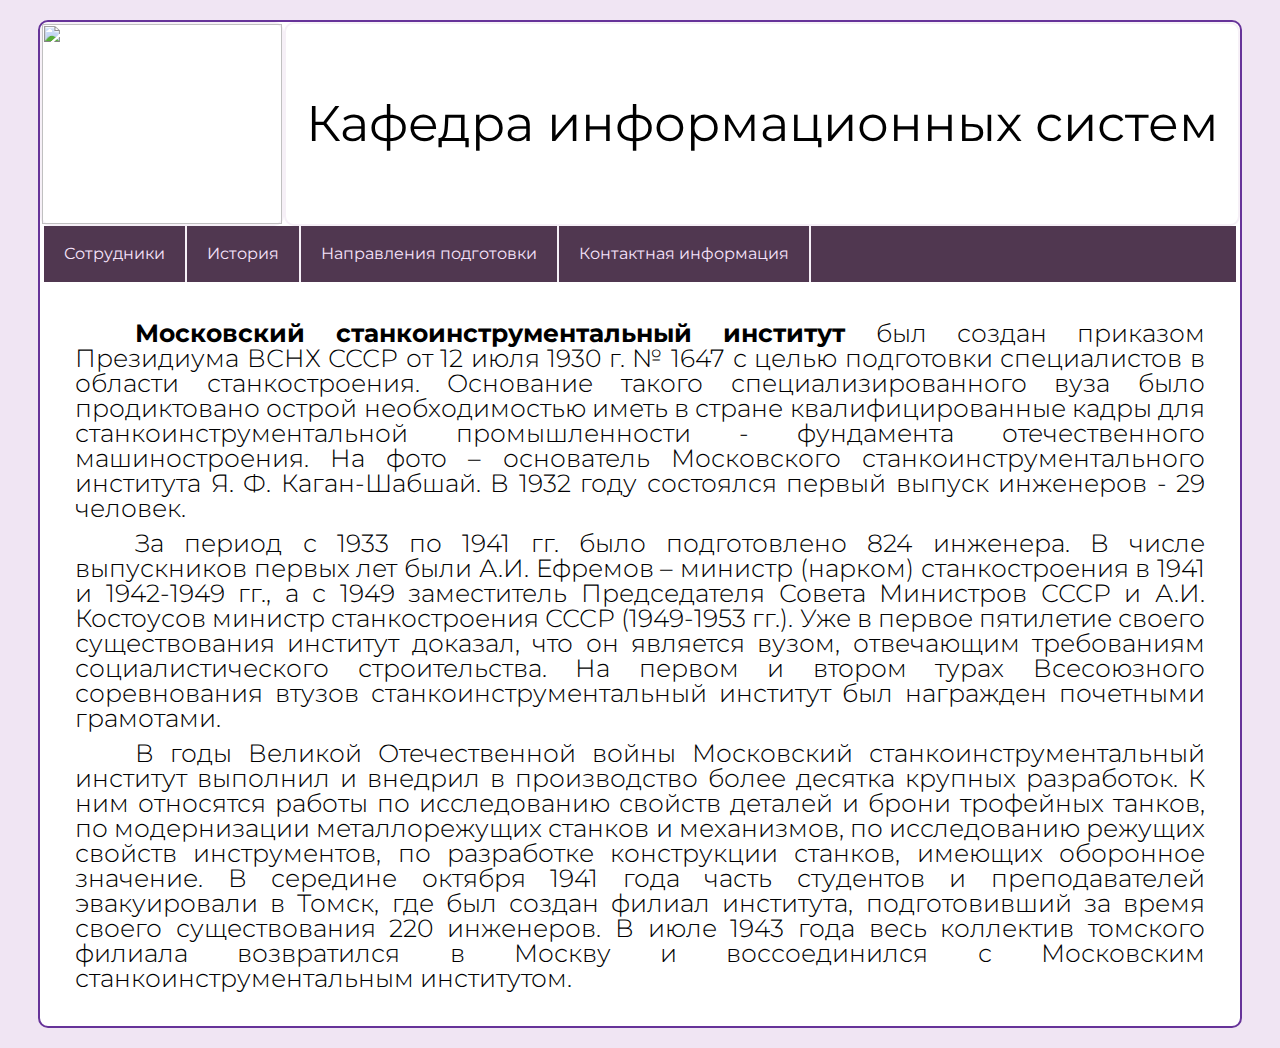
==== History.html @ eda17f88 "May" ====
<!DOCTYPE html>
<html lang="en">
<head>
    <meta charset="UTF-8">
    <meta http-equiv="X-UA-Compatible" content="IE=edge">
    <meta name="viewport" content="width=device-width, initial-scale=1.0">
    <title>КафедраИС</title> <! Название -->
    <link rel="stylesheet" href="reset.css"> <! Подключение стиля -->
    <link rel="stylesheet" href="style.css"> <! Подключение стиля -->
</head>
<body>
    <div class="container">
        <div class="header">
            <div class="Kartinka">
                <a href="https://stankin.ru/"><img src="https://stankin.ru/sys/img/logo_ru.svg" height="200" width="240" >   </a>
            </div>
            <div class="Tekst">
                <h1>Кафедра информационных систем</h1>
            </div>
        </div>
        <div class="Nav">
            <ul>
                <li><a href="index.html">Сотрудники</a></li>
                <li><a href="History.html">История</a></li>
                <li><a href="Napravleniya.html">Направления подготовки</a></li>
                <li><a href="Kontakti.html">Контактная информация</a></li>
            </ul>
        </div>
        <div class="cw">
            <div class="history">
                <P><b>Московский станкоинструментальный институт</b> был создан приказом Президиума ВСНХ СССР от 12 июля 1930 г. № 1647 с целью подготовки специалистов в области станкостроения. Основание такого специализированного вуза было продиктовано острой необходимостью иметь в стране квалифицированные кадры для станкоинструментальной промышленности - фундамента отечественного машиностроения. На фото – основатель Московского станкоинструментального института Я. Ф. Каган-Шабшай.
                В 1932 году состоялся первый выпуск инженеров - 29 человек.</P>
                <P>За период с 1933 по 1941 гг. было подготовлено 824 инженера. В числе выпускников первых лет были А.И. Ефремов – министр (нарком) станкостроения в 1941 и 1942-1949 гг., а с 1949 заместитель Председателя Совета Министров СССР и А.И. Костоусов министр станкостроения СССР (1949-1953 гг.). 
                Уже в первое пятилетие своего существования институт доказал, что он является вузом, отвечающим требованиям социалистического строительства. На первом и втором турах Всесоюзного соревнования втузов станкоинструментальный институт был награжден почетными грамотами.
                </P><P>В годы Великой Отечественной войны Московский станкоинструментальный институт выполнил и внедрил в производство более десятка крупных разработок. К ним относятся работы по исследованию свойств деталей и брони трофейных танков, по модернизации металлорежущих станков и механизмов, по исследованию режущих свойств инструментов, по разработке конструкции станков, имеющих оборонное значение. 
                В середине октября 1941 года часть студентов и преподавателей эвакуировали в Томск, где был создан филиал института, подготовивший за время своего существования 220 инженеров. 
                В июле 1943 года весь коллектив томского филиала возвратился в Москву и воссоединился с Московским станкоинструментальным институтом.</P> 
            </div>
            <div class="cleva"></div>
        </div>
    </div>
</body>
</html>
---- style.css ----
@import url('https://fonts.googleapis.com/css2?family=Montserrat:wght@200&display=swap'); /*Подключение шрифта*/


body 
{
    font-family: 'Montserrat', sans-serif; /*Подключение шрифта*/
    background-color: #000;
    background-color: rgba(237, 223, 241, 0.822);

   background-size: 100% auto;
   background-attachment: scroll ;
   padding: 20px 0;
}
.container
{
    width: 1200px;
    min-height: 500px;
    border: 2px solid rebeccapurple;
    margin: 0 auto;
    background-color: #fff;
    border-radius: 10px;
}
.header
{
    display:flex;
    height: 200px;
}
.Kartinka
{
    display:flex;
    width: 20%;
    height: 100%;
    border: 2px solid rgb(246, 240, 247);
    background-color: #fff;
    border-radius: 10px;
}
.Kartinka img
{
    margin: auto;

}
.Tekst
{
    display:flex;
    justify-content: center;
    align-items: center;
    width: 80%;
    height: 100%;
    border: 2px solid rgb(246, 240, 247);
    font-size: 50px;
    border-radius: 10px;
}

.Nav ul
{
    display:flex;
    background-color: rgb(80, 55, 80);
    margin: 4px;
}
.Nav ul a
{
    padding: 20px;
    display:flex;
    text-decoration: none;
    color: rgb(247, 228, 252);
    border-right: 2px solid rgb(246, 240, 247);
    transition: background .2s ease;
}
.Nav ul a:hover
{
    background-color: rgb(53, 36, 53);
    color: rgb(253, 244, 255);
}
.cw
{
    justify-content: center;
    align-items: center;
}
.chto-to li
{
    padding: 20px;
    margin: 6px;
    justify-content: center;
    align-items: center;
    width: 95%;
    height: 100%;
    border: 2px solid rgb(71, 52, 75);
    font-size: 25px;
    border-radius: 10px;
    font-weight: 300; 
}
.chto-to li b
{
    color: black;
    font-weight: 700; 
}
.history
{
    padding: 30px;
    justify-content: center;
    align-items: center;
    font-size: 25px;
    font-weight: 300; 
    text-align: justify;
}
.history p
{
    text-indent: 60px;
    padding: 5px;
}
.history b
{
    color: black;
    font-weight: 700; 
}
.history ul a
{
    text-decoration: none;
}
.history h2
{
    font-size: 105%;
    color: black;
    font-weight: 800; 
}
.history a
{
    text-decoration: none;
    color: rgb(99, 57, 146);
}
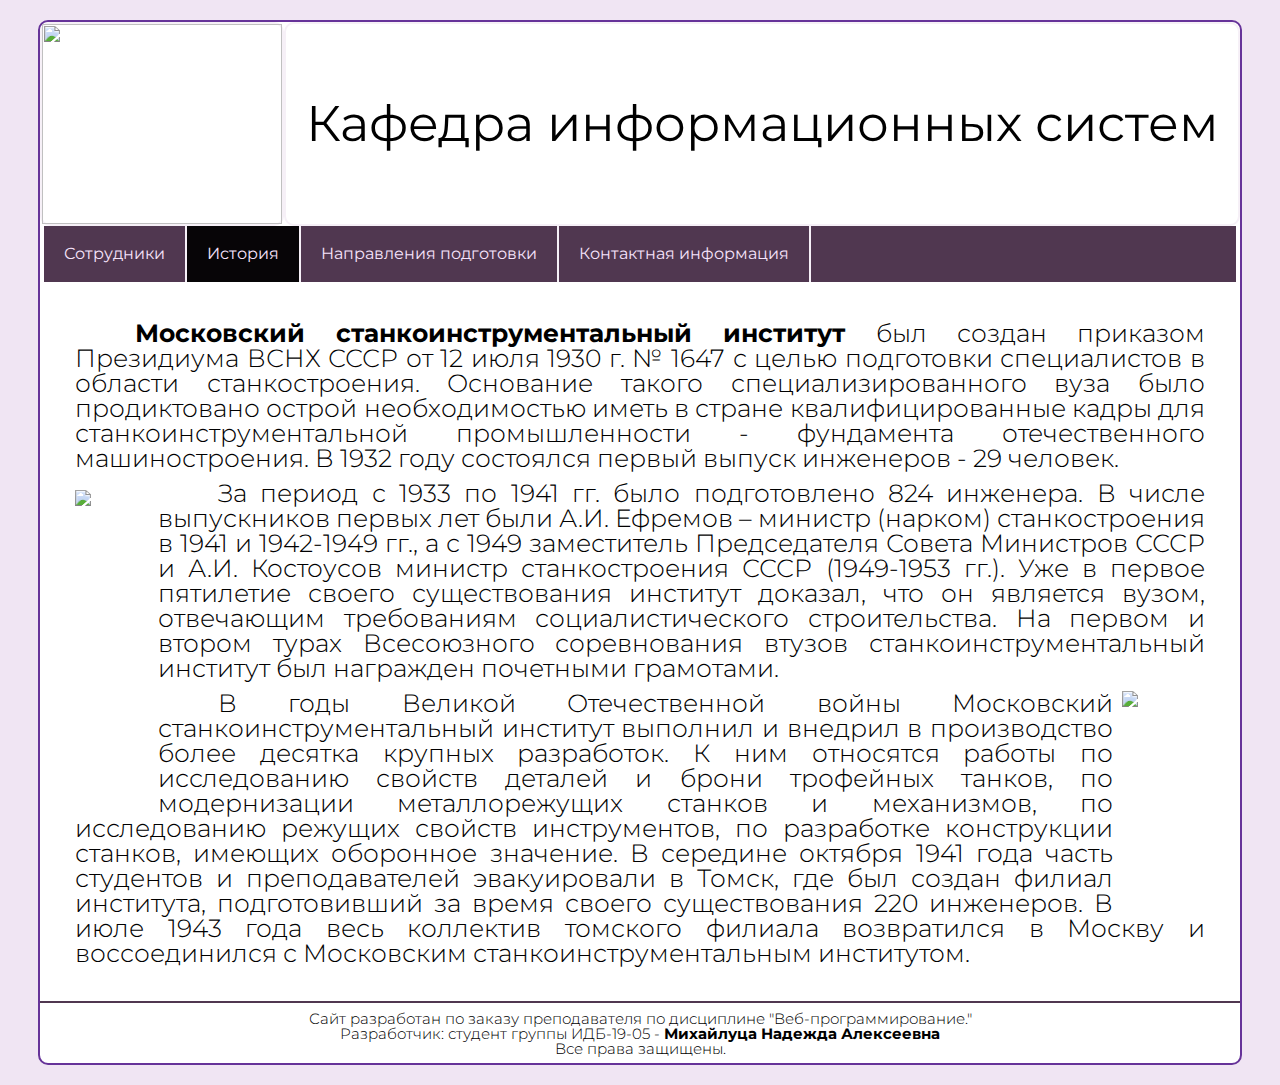
==== commit 27ee86be: "May" ====
--- a/History.html
+++ b/History.html
@@ -1,43 +1,55 @@
-<!DOCTYPE html>
-<html lang="en">
-<head>
-    <meta charset="UTF-8">
-    <meta http-equiv="X-UA-Compatible" content="IE=edge">
-    <meta name="viewport" content="width=device-width, initial-scale=1.0">
-    <title>КафедраИС</title> <! Название -->
-    <link rel="stylesheet" href="reset.css"> <! Подключение стиля -->
-    <link rel="stylesheet" href="style.css"> <! Подключение стиля -->
-</head>
-<body>
-    <div class="container">
-        <div class="header">
-            <div class="Kartinka">
-                <a href="https://stankin.ru/"><img src="https://stankin.ru/sys/img/logo_ru.svg" height="200" width="240" >   </a>
-            </div>
-            <div class="Tekst">
-                <h1>Кафедра информационных систем</h1>
-            </div>
-        </div>
-        <div class="Nav">
-            <ul>
-                <li><a href="index.html">Сотрудники</a></li>
-                <li><a href="History.html">История</a></li>
-                <li><a href="Napravleniya.html">Направления подготовки</a></li>
-                <li><a href="Kontakti.html">Контактная информация</a></li>
-            </ul>
-        </div>
-        <div class="cw">
-            <div class="history">
-                <P><b>Московский станкоинструментальный институт</b> был создан приказом Президиума ВСНХ СССР от 12 июля 1930 г. № 1647 с целью подготовки специалистов в области станкостроения. Основание такого специализированного вуза было продиктовано острой необходимостью иметь в стране квалифицированные кадры для станкоинструментальной промышленности - фундамента отечественного машиностроения. На фото – основатель Московского станкоинструментального института Я. Ф. Каган-Шабшай.
-                В 1932 году состоялся первый выпуск инженеров - 29 человек.</P>
-                <P>За период с 1933 по 1941 гг. было подготовлено 824 инженера. В числе выпускников первых лет были А.И. Ефремов – министр (нарком) станкостроения в 1941 и 1942-1949 гг., а с 1949 заместитель Председателя Совета Министров СССР и А.И. Костоусов министр станкостроения СССР (1949-1953 гг.). 
-                Уже в первое пятилетие своего существования институт доказал, что он является вузом, отвечающим требованиям социалистического строительства. На первом и втором турах Всесоюзного соревнования втузов станкоинструментальный институт был награжден почетными грамотами.
-                </P><P>В годы Великой Отечественной войны Московский станкоинструментальный институт выполнил и внедрил в производство более десятка крупных разработок. К ним относятся работы по исследованию свойств деталей и брони трофейных танков, по модернизации металлорежущих станков и механизмов, по исследованию режущих свойств инструментов, по разработке конструкции станков, имеющих оборонное значение. 
-                В середине октября 1941 года часть студентов и преподавателей эвакуировали в Томск, где был создан филиал института, подготовивший за время своего существования 220 инженеров. 
-                В июле 1943 года весь коллектив томского филиала возвратился в Москву и воссоединился с Московским станкоинструментальным институтом.</P> 
-            </div>
-            <div class="cleva"></div>
-        </div>
-    </div>
-</body>
+<!DOCTYPE html>
+<html lang="en">
+<head>
+    <meta charset="UTF-8">
+    <meta http-equiv="X-UA-Compatible" content="IE=edge">
+    <meta name="viewport" content="width=device-width, initial-scale=1.0">
+    <title>КафедраИС</title> <! Название -->
+    <link rel="stylesheet" href="reset.css"> <! Подключение стиля -->
+    <link rel="stylesheet" href="style.css"> <! Подключение стиля -->
+</head>
+<body>
+    <div class="container">
+        <div class="header">
+            <div class="Kartinka">
+                <a href="https://stankin.ru/"><img src="https://stankin.ru/sys/img/logo_ru.svg" height="200" width="240" >   </a>
+            </div>
+            <div class="Tekst">
+                <h1>Кафедра информационных систем</h1>
+            </div>
+        </div>
+        <div class="Nav">
+            <ul>
+                <li><a href="index.html">Сотрудники</a></li>
+                <li><a class="nagata" href="History.html">История</a></li>
+                <li><a href="Napravleniya.html">Направления подготовки</a></li>
+                <li><a href="Kontakti.html">Контактная информация</a></li>
+            </ul>
+        </div>
+        <div class="cw">
+            <div class="history">
+                <P><b>Московский станкоинструментальный институт</b> был создан приказом Президиума ВСНХ СССР от 12 июля 1930 г. № 1647 с целью подготовки специалистов в области станкостроения. Основание такого специализированного вуза было продиктовано острой необходимостью иметь в стране квалифицированные кадры для станкоинструментальной промышленности - фундамента отечественного машиностроения.
+                В 1932 году состоялся первый выпуск инженеров - 29 человек.</P>
+                <P>
+                    <img src="http://photos.wikimapia.org/p/00/08/07/30/02_big.jpg" height="300"  class="cartinkaleft">   
+                    За период с 1933 по 1941 гг. было подготовлено 824 инженера. В числе выпускников первых лет были А.И. Ефремов – министр (нарком) станкостроения в 1941 и 1942-1949 гг., а с 1949 заместитель Председателя Совета Министров СССР и А.И. Костоусов министр станкостроения СССР (1949-1953 гг.). 
+                Уже в первое пятилетие своего существования институт доказал, что он является вузом, отвечающим требованиям социалистического строительства. На первом и втором турах Всесоюзного соревнования втузов станкоинструментальный институт был награжден почетными грамотами.</P>
+                
+                <P>
+                    <img src="https://im0-tub-ru.yandex.net/i?id=598606a9879fbd26b0b5480361916f7c&ref=rim&n=33&w=338&h=225" height="200"  class="cartinkaright">
+                    В годы Великой Отечественной войны Московский станкоинструментальный институт выполнил и внедрил в производство более десятка крупных разработок. К ним относятся работы по исследованию свойств деталей и брони трофейных танков, по модернизации металлорежущих станков и механизмов, по исследованию режущих свойств инструментов, по разработке конструкции станков, имеющих оборонное значение. 
+                В середине октября 1941 года часть студентов и преподавателей эвакуировали в Томск, где был создан филиал института, подготовивший за время своего существования 220 инженеров. 
+                В июле 1943 года весь коллектив томского филиала возвратился в Москву и воссоединился с Московским станкоинструментальным институтом.</P> 
+            </div>
+        </div>
+        <div class="Niz">
+            <div class="Oinf">
+                <P>Сайт разработан по заказу преподавателя по дисциплине "Веб-программирование."</P>
+                <P>Разработчик: студент группы ИДБ-19-05 - <b>Михайлуца Надежда Алексеевна</b></P>
+                <P>Все права защищены.</P>
+            
+            </div>
+        </div>
+    </div>
+</body>
 </html>--- a/style.css
+++ b/style.css
@@ -1,130 +1,161 @@
-@import url('https://fonts.googleapis.com/css2?family=Montserrat:wght@200&display=swap'); /*Подключение шрифта*/
-
-
-body 
-{
-    font-family: 'Montserrat', sans-serif; /*Подключение шрифта*/
-    background-color: #000;
-    background-color: rgba(237, 223, 241, 0.822);
-
-   background-size: 100% auto;
-   background-attachment: scroll ;
-   padding: 20px 0;
-}
-.container
-{
-    width: 1200px;
-    min-height: 500px;
-    border: 2px solid rebeccapurple;
-    margin: 0 auto;
-    background-color: #fff;
-    border-radius: 10px;
-}
-.header
-{
-    display:flex;
-    height: 200px;
-}
-.Kartinka
-{
-    display:flex;
-    width: 20%;
-    height: 100%;
-    border: 2px solid rgb(246, 240, 247);
-    background-color: #fff;
-    border-radius: 10px;
-}
-.Kartinka img
-{
-    margin: auto;
-
-}
-.Tekst
-{
-    display:flex;
-    justify-content: center;
-    align-items: center;
-    width: 80%;
-    height: 100%;
-    border: 2px solid rgb(246, 240, 247);
-    font-size: 50px;
-    border-radius: 10px;
-}
-
-.Nav ul
-{
-    display:flex;
-    background-color: rgb(80, 55, 80);
-    margin: 4px;
-}
-.Nav ul a
-{
-    padding: 20px;
-    display:flex;
-    text-decoration: none;
-    color: rgb(247, 228, 252);
-    border-right: 2px solid rgb(246, 240, 247);
-    transition: background .2s ease;
-}
-.Nav ul a:hover
-{
-    background-color: rgb(53, 36, 53);
-    color: rgb(253, 244, 255);
-}
-.cw
-{
-    justify-content: center;
-    align-items: center;
-}
-.chto-to li
-{
-    padding: 20px;
-    margin: 6px;
-    justify-content: center;
-    align-items: center;
-    width: 95%;
-    height: 100%;
-    border: 2px solid rgb(71, 52, 75);
-    font-size: 25px;
-    border-radius: 10px;
-    font-weight: 300; 
-}
-.chto-to li b
-{
-    color: black;
-    font-weight: 700; 
-}
-.history
-{
-    padding: 30px;
-    justify-content: center;
-    align-items: center;
-    font-size: 25px;
-    font-weight: 300; 
-    text-align: justify;
-}
-.history p
-{
-    text-indent: 60px;
-    padding: 5px;
-}
-.history b
-{
-    color: black;
-    font-weight: 700; 
-}
-.history ul a
-{
-    text-decoration: none;
-}
-.history h2
-{
-    font-size: 105%;
-    color: black;
-    font-weight: 800; 
-}
-.history a
-{
-    text-decoration: none;
-    color: rgb(99, 57, 146);
+@import url('https://fonts.googleapis.com/css2?family=Montserrat:wght@200&display=swap'); /*Подключение шрифта*/
+
+
+body 
+{
+    font-family: 'Montserrat', sans-serif; /*Подключение шрифта*/
+    background-color: #000;
+    background-color: rgba(237, 223, 241, 0.822);
+
+   background-size: 100% auto;
+   background-attachment: scroll ;
+   padding: 20px 0;
+}
+.container
+{
+    width: 1200px;
+    min-height: 500px;
+    border: 2px solid rebeccapurple;
+    margin: 0 auto;
+    background-color: #fff;
+    border-radius: 10px;
+}
+.header
+{
+    display:flex;
+    height: 200px;
+}
+.Kartinka
+{
+    display:flex;
+    width: 20%;
+    height: 100%;
+    border: 2px solid rgb(246, 240, 247);
+    background-color: #fff;
+    border-radius: 10px;
+}
+.Kartinka img
+{
+    margin: auto;
+}
+.Tekst
+{
+    display:flex;
+    justify-content: center;
+    align-items: center;
+    width: 80%;
+    height: 100%;
+    border: 2px solid rgb(246, 240, 247);
+    font-size: 50px;
+    border-radius: 10px;
+}
+
+.Nav ul
+{
+    display:flex;
+    background-color: rgb(80, 55, 80);
+    margin: 4px;
+}
+.Nav ul a
+{
+    padding: 20px;
+    display:flex;
+    text-decoration: none;
+    color: rgb(247, 228, 252);
+    border-right: 2px solid rgb(246, 240, 247);
+    transition: background .2s ease;
+}
+.Nav ul a:hover
+{
+    background-color: rgb(53, 36, 53);
+    color: rgb(253, 244, 255);
+}
+.nagata
+{
+    background-color: rgb(7, 5, 7);
+    color: rgb(253, 244, 255);
+}
+.cw
+{
+    justify-content: center;
+    align-items: center;
+}
+.chto-to li
+{
+    padding: 20px;
+    margin: 6px;
+    justify-content: center;
+    align-items: center;
+    width: 95%;
+    height: 100%;
+    border: 2px solid rgb(71, 52, 75);
+    font-size: 25px;
+    border-radius: 10px;
+    font-weight: 300; 
+}
+.chto-to li b
+{
+    color: black;
+    font-weight: 700; 
+}
+.history
+{
+    padding: 30px;
+    justify-content: center;
+    align-items: center;
+    font-size: 25px;
+    font-weight: 300; 
+    text-align: justify;
+}
+.history p
+{
+    text-indent: 60px;
+    padding: 5px;
+}
+.history b
+{
+    color: black;
+    font-weight: 700; 
+}
+.history ul a
+{
+    text-decoration: none;
+}
+.history h2
+{
+    font-size: 105%;
+    color: black;
+    font-weight: 800; 
+}
+.history a
+{
+    text-decoration: none;
+    color: rgb(99, 57, 146);
+}
+.cartinkaleft
+{
+    float:left; 
+    margin: 9px 7px 7px 0; 
+}
+.cartinkaright
+{
+    float:right; 
+    margin: 0px 7px 7px 9px; 
+}
+.Niz
+{
+    border-top: 2px solid rgb(80, 55, 80);
+    display:flex;
+    height: 50px;
+    font-size: 15px;
+    padding: 5px;
+    justify-content: center;
+    align-items: center;
+    font-weight: 300; 
+    text-align:center;
+}
+.Niz b
+{
+    color: black;
+    font-weight: 700; 
 }